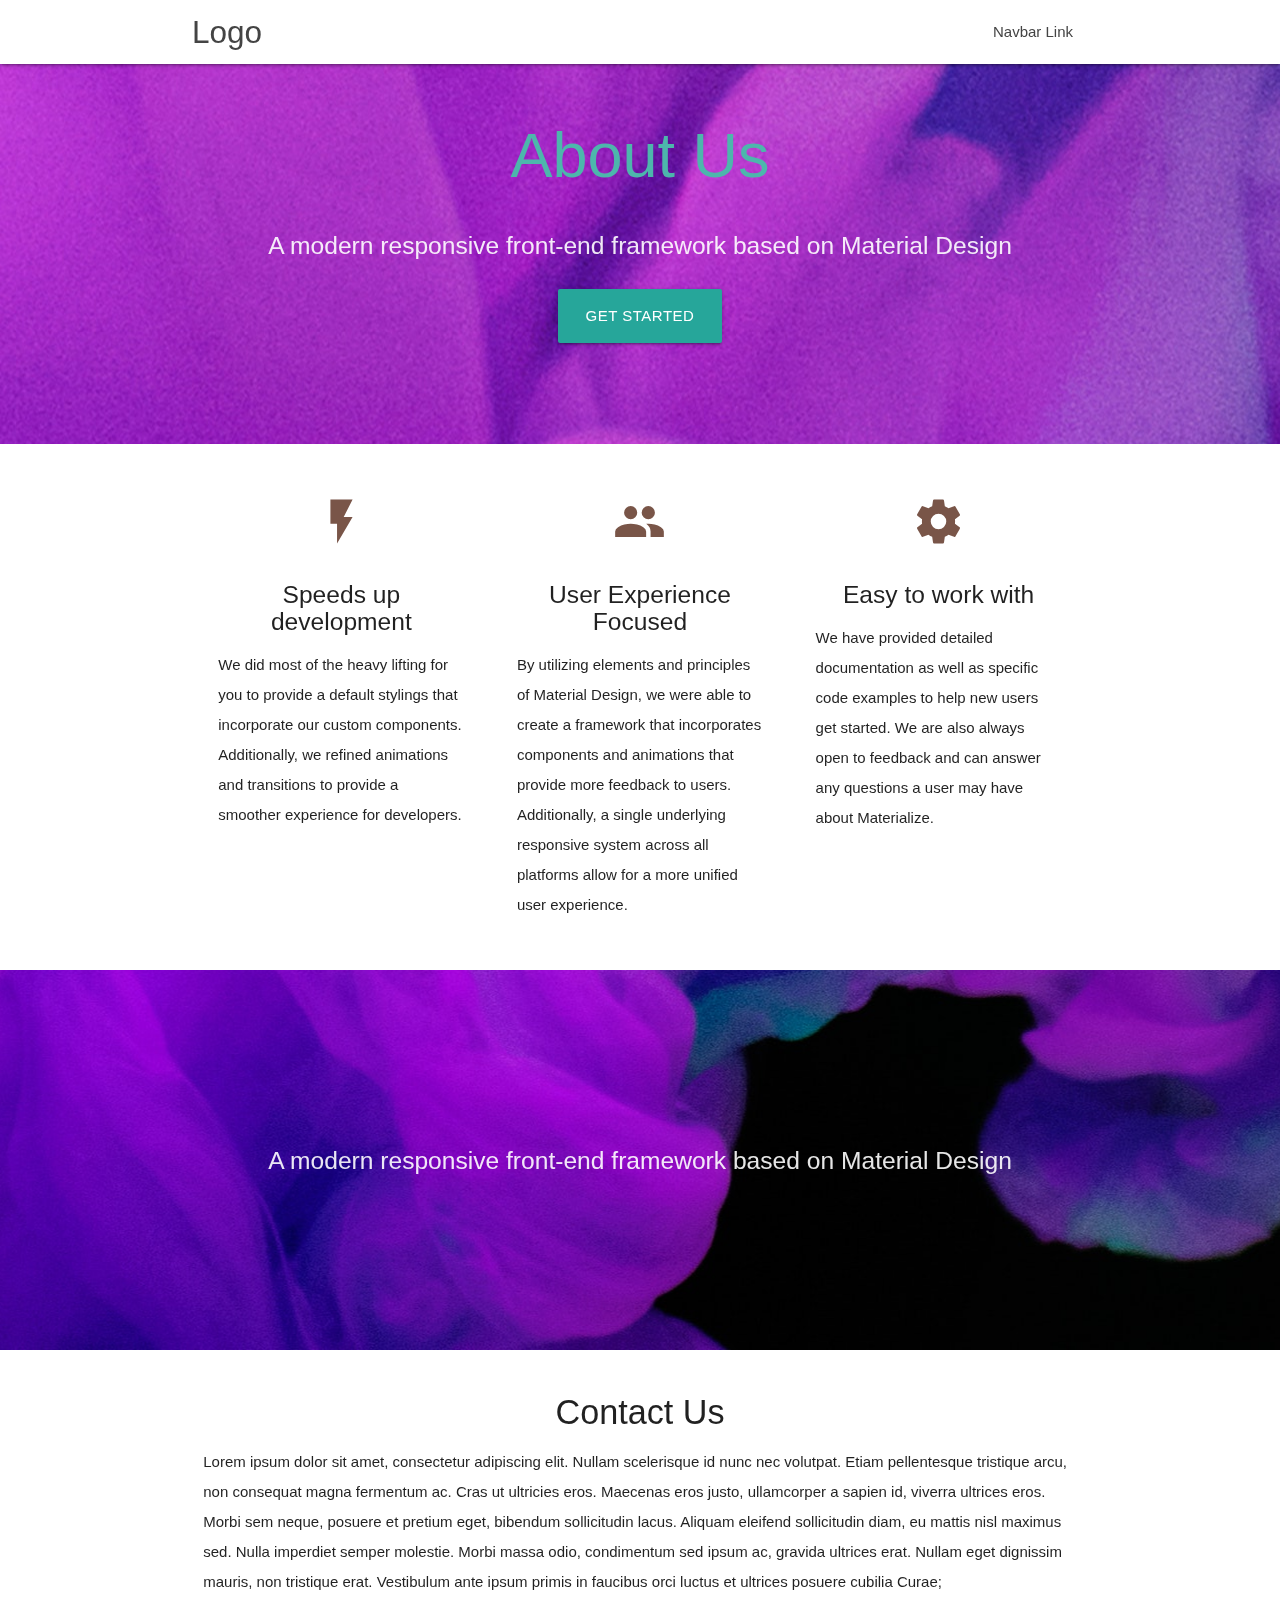
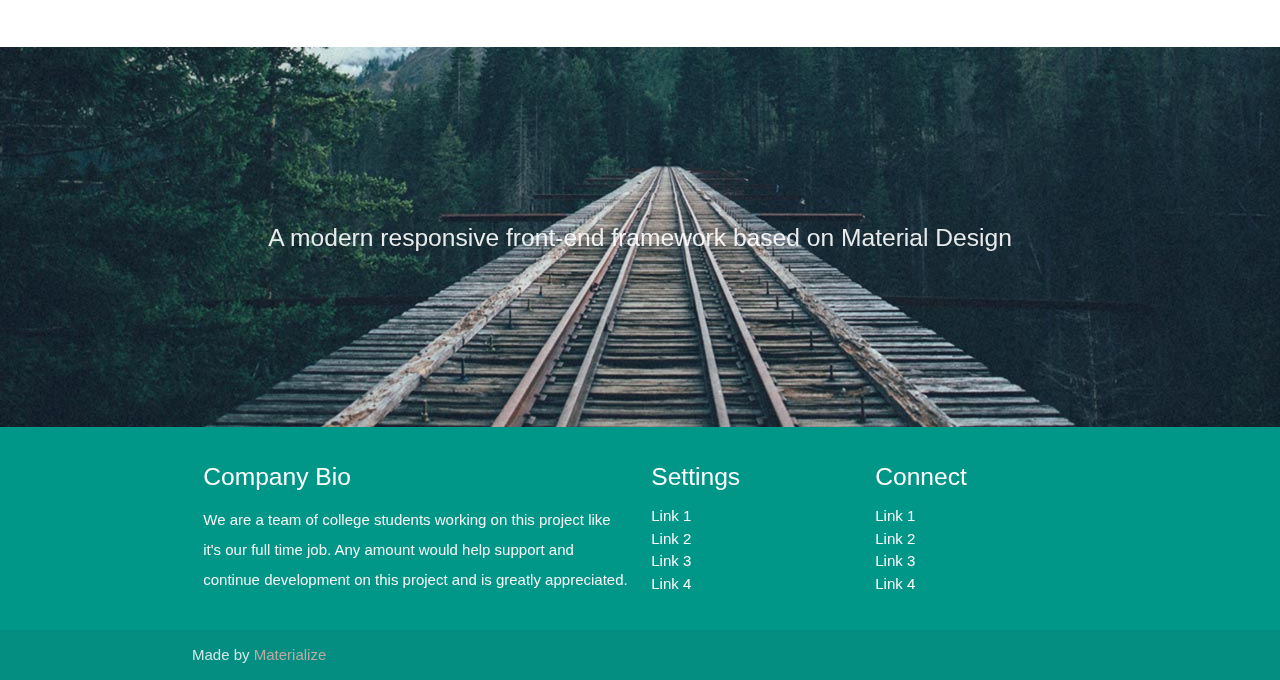
==== images/index.html @ 1be48088 "first commit" ====
<!DOCTYPE html>
<html lang="en">
<head>
  <meta http-equiv="Content-Type" content="text/html; charset=UTF-8"/>
  <meta name="viewport" content="width=device-width, initial-scale=1"/>
  <title>Parallax Template - Materialize</title>

  <!-- CSS  -->
  <link href="https://fonts.googleapis.com/icon?family=Material+Icons" rel="stylesheet">
  <link href="css/materialize.css" type="text/css" rel="stylesheet" media="screen,projection"/>
  <link href="css/style.css" type="text/css" rel="stylesheet" media="screen,projection"/>
</head>
<body>
  <nav class="white" role="navigation">
    <div class="nav-wrapper container">
      <a id="logo-container" href="#" class="brand-logo">Logo</a>
      <ul class="right hide-on-med-and-down">
        <li><a href="#">Navbar Link</a></li>
      </ul>

      <ul id="nav-mobile" class="sidenav">
        <li><a href="#">Navbar Link</a></li>
      </ul>
      <a href="#" data-target="nav-mobile" class="sidenav-trigger"><i class="material-icons">menu</i></a>
    </div>
  </nav>

  <div id="index-banner" class="parallax-container">
    <div class="section no-pad-bot">
      <div class="container">
        <br><br>
        <h1 class="header center teal-text text-lighten-2">About Us</h1>
        <div class="row center">
          <h5 class="header col s12 light">A modern responsive front-end framework based on Material Design</h5>
        </div>
        <div class="row center">
          <a href="http://materializecss.com/getting-started.html" id="download-button" class="btn-large waves-effect waves-light teal lighten-1">Get Started</a>
        </div>
        <br><br>

      </div>
    </div>
    <div class="parallax"><img src="ch8.jpg" alt="Unsplashed background img 1"></div>
  </div>


  <div class="container">
    <div class="section">

      <!--   Icon Section   -->
      <div class="row">
        <div class="col s12 m4">
          <div class="icon-block">
            <h2 class="center brown-text"><i class="material-icons">flash_on</i></h2>
            <h5 class="center">Speeds up development</h5>

            <p class="light">We did most of the heavy lifting for you to provide a default stylings that incorporate our custom components. Additionally, we refined animations and transitions to provide a smoother experience for developers.</p>
          </div>
        </div>

        <div class="col s12 m4">
          <div class="icon-block">
            <h2 class="center brown-text"><i class="material-icons">group</i></h2>
            <h5 class="center">User Experience Focused</h5>

            <p class="light">By utilizing elements and principles of Material Design, we were able to create a framework that incorporates components and animations that provide more feedback to users. Additionally, a single underlying responsive system across all platforms allow for a more unified user experience.</p>
          </div>
        </div>

        <div class="col s12 m4">
          <div class="icon-block">
            <h2 class="center brown-text"><i class="material-icons">settings</i></h2>
            <h5 class="center">Easy to work with</h5>

            <p class="light">We have provided detailed documentation as well as specific code examples to help new users get started. We are also always open to feedback and can answer any questions a user may have about Materialize.</p>
          </div>
        </div>
      </div>

    </div>
  </div>


  <div class="parallax-container valign-wrapper">
    <div class="section no-pad-bot">
      <div class="container">
        <div class="row center">
          <h5 class="header col s12 light">A modern responsive front-end framework based on Material Design</h5>
        </div>
      </div>
    </div>
    <div class="parallax"><img src="ch7.jpg" alt="Unsplashed background img 2"></div>
  </div>

  <div class="container">
    <div class="section">

      <div class="row">
        <div class="col s12 center">
          <h3><i class="mdi-content-send brown-text"></i></h3>
          <h4>Contact Us</h4>
          <p class="left-align light">Lorem ipsum dolor sit amet, consectetur adipiscing elit. Nullam scelerisque id nunc nec volutpat. Etiam pellentesque tristique arcu, non consequat magna fermentum ac. Cras ut ultricies eros. Maecenas eros justo, ullamcorper a sapien id, viverra ultrices eros. Morbi sem neque, posuere et pretium eget, bibendum sollicitudin lacus. Aliquam eleifend sollicitudin diam, eu mattis nisl maximus sed. Nulla imperdiet semper molestie. Morbi massa odio, condimentum sed ipsum ac, gravida ultrices erat. Nullam eget dignissim mauris, non tristique erat. Vestibulum ante ipsum primis in faucibus orci luctus et ultrices posuere cubilia Curae;</p>
        </div>
      </div>

    </div>
  </div>


  <div class="parallax-container valign-wrapper">
    <div class="section no-pad-bot">
      <div class="container">
        <div class="row center">
          <h5 class="header col s12 light">A modern responsive front-end framework based on Material Design</h5>
        </div>
      </div>
    </div>
    <div class="parallax"><img src="background3.jpg" alt="Unsplashed background img 3"></div>
  </div>

  <footer class="page-footer teal">
    <div class="container">
      <div class="row">
        <div class="col l6 s12">
          <h5 class="white-text">Company Bio</h5>
          <p class="grey-text text-lighten-4">We are a team of college students working on this project like it's our full time job. Any amount would help support and continue development on this project and is greatly appreciated.</p>


        </div>
        <div class="col l3 s12">
          <h5 class="white-text">Settings</h5>
          <ul>
            <li><a class="white-text" href="#!">Link 1</a></li>
            <li><a class="white-text" href="#!">Link 2</a></li>
            <li><a class="white-text" href="#!">Link 3</a></li>
            <li><a class="white-text" href="#!">Link 4</a></li>
          </ul>
        </div>
        <div class="col l3 s12">
          <h5 class="white-text">Connect</h5>
          <ul>
            <li><a class="white-text" href="#!">Link 1</a></li>
            <li><a class="white-text" href="#!">Link 2</a></li>
            <li><a class="white-text" href="#!">Link 3</a></li>
            <li><a class="white-text" href="#!">Link 4</a></li>
          </ul>
        </div>
      </div>
    </div>
    <div class="footer-copyright">
      <div class="container">
      Made by <a class="brown-text text-lighten-3" href="http://materializecss.com">Materialize</a>
      </div>
    </div>
  </footer>


  <!--  Scripts-->
  <script src="https://code.jquery.com/jquery-2.1.1.min.js"></script>
  <script src="js/materialize.js"></script>
  <script src="js/init.js"></script>

  </body>
</html>
---- images/css/style.css ----
/* Custom Stylesheet */
/**
 * Use this file to override Materialize files so you can update
 * the core Materialize files in the future
 *
 * Made By MaterializeCSS.com
 */

nav ul a,
nav .brand-logo {
  color: #444;
}

p {
  line-height: 2rem;
}

.sidenav-trigger {
  color: #26a69a;
}

.parallax-container {
  min-height: 380px;
  line-height: 0;
  height: auto;
  color: rgba(255,255,255,.9);
}
  .parallax-container .section {
    width: 100%;
  }

@media only screen and (max-width : 992px) {
  .parallax-container .section {
    position: absolute;
    top: 40%;
  }
  #index-banner .section {
    top: 10%;
  }
}

@media only screen and (max-width : 600px) {
  #index-banner .section {
    top: 0;
  }
}

.icon-block {
  padding: 0 15px;
}
.icon-block .material-icons {
  font-size: inherit;
}

footer.page-footer {
  margin: 0;
}
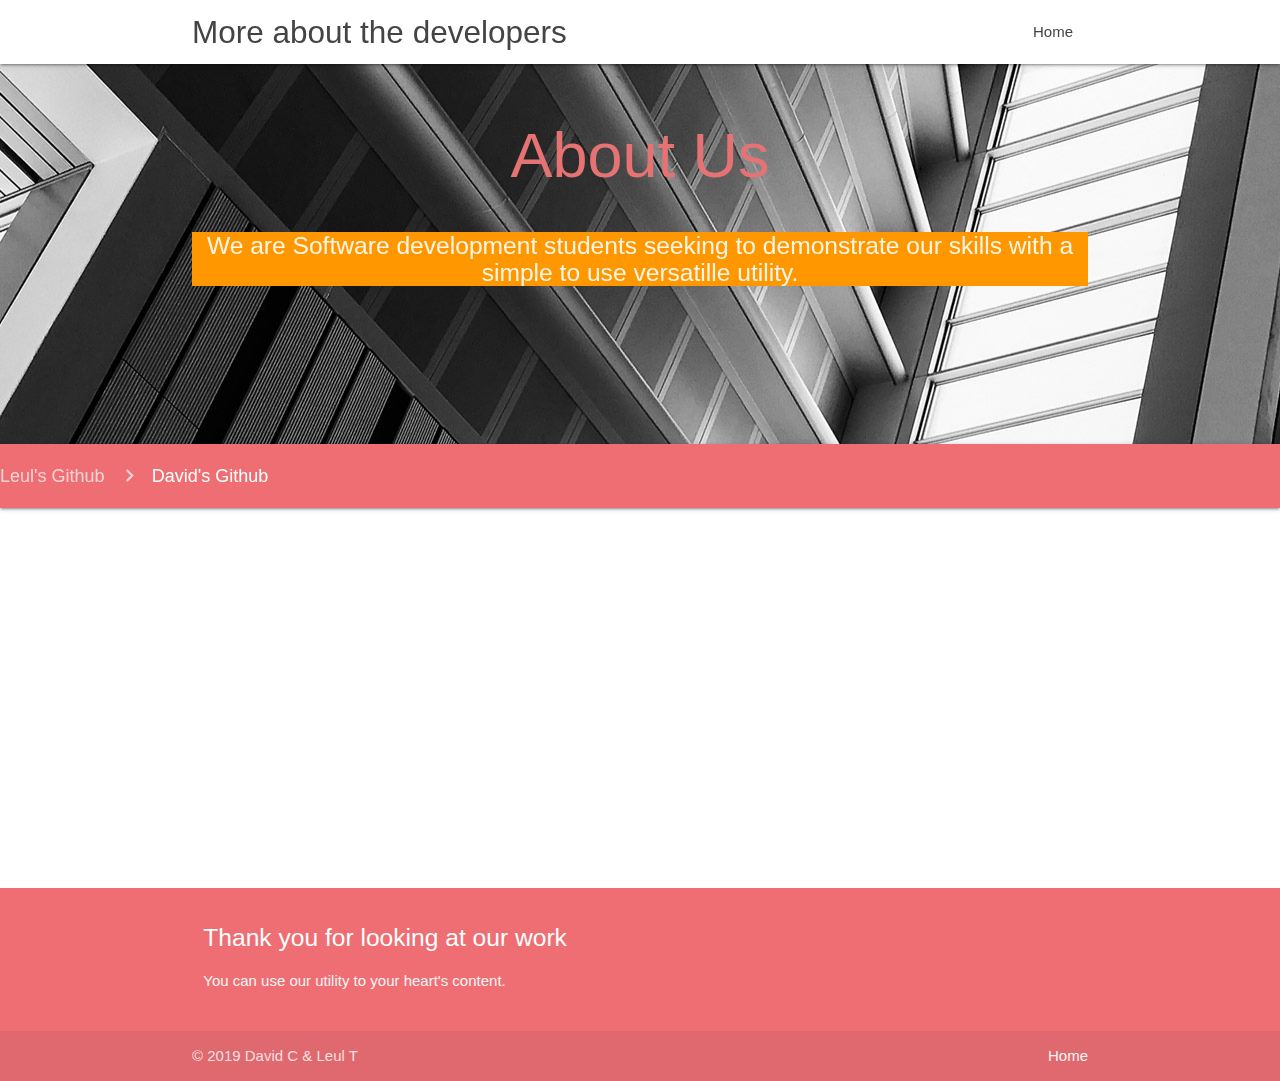
==== commit 382cf830: "Version 3" ====
--- a/images/index.html
+++ b/images/index.html
@@ -1,27 +1,29 @@
 <!DOCTYPE html>
 <html lang="en">
+
 <head>
-  <meta http-equiv="Content-Type" content="text/html; charset=UTF-8"/>
-  <meta name="viewport" content="width=device-width, initial-scale=1"/>
+  <meta http-equiv="Content-Type" content="text/html; charset=UTF-8" />
+  <meta name="viewport" content="width=device-width, initial-scale=1" />
   <title>Parallax Template - Materialize</title>
 
   <!-- CSS  -->
   <link href="https://fonts.googleapis.com/icon?family=Material+Icons" rel="stylesheet">
-  <link href="css/materialize.css" type="text/css" rel="stylesheet" media="screen,projection"/>
-  <link href="css/style.css" type="text/css" rel="stylesheet" media="screen,projection"/>
+  <link href="css/materialize.css" type="text/css" rel="stylesheet" media="screen,projection" />
+  <link href="css/style.css" type="text/css" rel="stylesheet" media="screen,projection" />
 </head>
+
 <body>
   <nav class="white" role="navigation">
     <div class="nav-wrapper container">
-      <a id="logo-container" href="#" class="brand-logo">Logo</a>
+      <a id="logo-container" href="#" class="brand-logo">More about the developers</a>
       <ul class="right hide-on-med-and-down">
-        <li><a href="#">Navbar Link</a></li>
+        <li><a href="../index.html">Home</a></li>
       </ul>
 
       <ul id="nav-mobile" class="sidenav">
-        <li><a href="#">Navbar Link</a></li>
+        <li><a href="../index.html">Home</a></li>
       </ul>
-      <a href="#" data-target="nav-mobile" class="sidenav-trigger"><i class="material-icons">menu</i></a>
+      <a href="../index.html" data-target="nav-mobile" class="sidenav-trigger"><i class="material-icons">Home</i></a>
     </div>
   </nav>
 
@@ -29,129 +31,55 @@
     <div class="section no-pad-bot">
       <div class="container">
         <br><br>
-        <h1 class="header center teal-text text-lighten-2">About Us</h1>
+        <h1 class="header center red-text text-lighten-2">About Us</h1>
         <div class="row center">
-          <h5 class="header col s12 light">A modern responsive front-end framework based on Material Design</h5>
+          <h5 class="header col s12 orange">We are Software development students seeking to demonstrate our skills with a simple to use versatille utility.</h5>
         </div>
-        <div class="row center">
-          <a href="http://materializecss.com/getting-started.html" id="download-button" class="btn-large waves-effect waves-light teal lighten-1">Get Started</a>
-        </div>
+
         <br><br>
 
       </div>
     </div>
-    <div class="parallax"><img src="ch8.jpg" alt="Unsplashed background img 1"></div>
+    <div class="parallax"><img src="ch10.jpg" alt="Unsplashed background img 1"></div>
   </div>
 
 
-  <div class="container">
-    <div class="section">
-
-      <!--   Icon Section   -->
-      <div class="row">
-        <div class="col s12 m4">
-          <div class="icon-block">
-            <h2 class="center brown-text"><i class="material-icons">flash_on</i></h2>
-            <h5 class="center">Speeds up development</h5>
-
-            <p class="light">We did most of the heavy lifting for you to provide a default stylings that incorporate our custom components. Additionally, we refined animations and transitions to provide a smoother experience for developers.</p>
-          </div>
-        </div>
-
-        <div class="col s12 m4">
-          <div class="icon-block">
-            <h2 class="center brown-text"><i class="material-icons">group</i></h2>
-            <h5 class="center">User Experience Focused</h5>
-
-            <p class="light">By utilizing elements and principles of Material Design, we were able to create a framework that incorporates components and animations that provide more feedback to users. Additionally, a single underlying responsive system across all platforms allow for a more unified user experience.</p>
-          </div>
-        </div>
-
-        <div class="col s12 m4">
-          <div class="icon-block">
-            <h2 class="center brown-text"><i class="material-icons">settings</i></h2>
-            <h5 class="center">Easy to work with</h5>
-
-            <p class="light">We have provided detailed documentation as well as specific code examples to help new users get started. We are also always open to feedback and can answer any questions a user may have about Materialize.</p>
-          </div>
-        </div>
-      </div>
-
-    </div>
-  </div>
 
 
-  <div class="parallax-container valign-wrapper">
-    <div class="section no-pad-bot">
-      <div class="container">
-        <div class="row center">
-          <h5 class="header col s12 light">A modern responsive front-end framework based on Material Design</h5>
-        </div>
+  <nav>
+    <div class="nav-wrapper">
+      <div class="col s12">
+        <a href="https://github.com/tekleselassie" class="breadcrumb">Leul's Github</a>
+        <a href="https://github.com/CamposDavid415/" class="breadcrumb">David's Github</a>
+
       </div>
     </div>
-    <div class="parallax"><img src="ch7.jpg" alt="Unsplashed background img 2"></div>
-  </div>
-
-  <div class="container">
-    <div class="section">
-
-      <div class="row">
-        <div class="col s12 center">
-          <h3><i class="mdi-content-send brown-text"></i></h3>
-          <h4>Contact Us</h4>
-          <p class="left-align light">Lorem ipsum dolor sit amet, consectetur adipiscing elit. Nullam scelerisque id nunc nec volutpat. Etiam pellentesque tristique arcu, non consequat magna fermentum ac. Cras ut ultricies eros. Maecenas eros justo, ullamcorper a sapien id, viverra ultrices eros. Morbi sem neque, posuere et pretium eget, bibendum sollicitudin lacus. Aliquam eleifend sollicitudin diam, eu mattis nisl maximus sed. Nulla imperdiet semper molestie. Morbi massa odio, condimentum sed ipsum ac, gravida ultrices erat. Nullam eget dignissim mauris, non tristique erat. Vestibulum ante ipsum primis in faucibus orci luctus et ultrices posuere cubilia Curae;</p>
-        </div>
-      </div>
-
-    </div>
-  </div>
+  </nav>
 
 
-  <div class="parallax-container valign-wrapper">
-    <div class="section no-pad-bot">
-      <div class="container">
-        <div class="row center">
-          <h5 class="header col s12 light">A modern responsive front-end framework based on Material Design</h5>
-        </div>
-      </div>
-    </div>
-    <div class="parallax"><img src="background3.jpg" alt="Unsplashed background img 3"></div>
-  </div>
+  <section class="parallax-container">
+    <video loop muted autoplay>
+      <source src="ch11.mp4" type="video/mp4">
 
-  <footer class="page-footer teal">
+    </video>
+
+  </section>
+
+  <footer class="page-footer">
     <div class="container">
       <div class="row">
         <div class="col l6 s12">
-          <h5 class="white-text">Company Bio</h5>
-          <p class="grey-text text-lighten-4">We are a team of college students working on this project like it's our full time job. Any amount would help support and continue development on this project and is greatly appreciated.</p>
+          <h5 class="white-text">Thank you for looking at our work</h5>
+          <p class="grey-text text-lighten-4">You can use our utility to your heart's content.</p>
+        </div>
 
-
-        </div>
-        <div class="col l3 s12">
-          <h5 class="white-text">Settings</h5>
-          <ul>
-            <li><a class="white-text" href="#!">Link 1</a></li>
-            <li><a class="white-text" href="#!">Link 2</a></li>
-            <li><a class="white-text" href="#!">Link 3</a></li>
-            <li><a class="white-text" href="#!">Link 4</a></li>
-          </ul>
-        </div>
-        <div class="col l3 s12">
-          <h5 class="white-text">Connect</h5>
-          <ul>
-            <li><a class="white-text" href="#!">Link 1</a></li>
-            <li><a class="white-text" href="#!">Link 2</a></li>
-            <li><a class="white-text" href="#!">Link 3</a></li>
-            <li><a class="white-text" href="#!">Link 4</a></li>
-          </ul>
-        </div>
       </div>
     </div>
     <div class="footer-copyright">
       <div class="container">
-      Made by <a class="brown-text text-lighten-3" href="http://materializecss.com">Materialize</a>
+        © 2019 David C & Leul T
+        <a class="grey-text text-lighten-4 right" href="../index.html">Home</a>
       </div>
-    </div>
   </footer>
 
 
@@ -160,5 +88,6 @@
   <script src="js/materialize.js"></script>
   <script src="js/init.js"></script>
 
-  </body>
+</body>
+
 </html>
